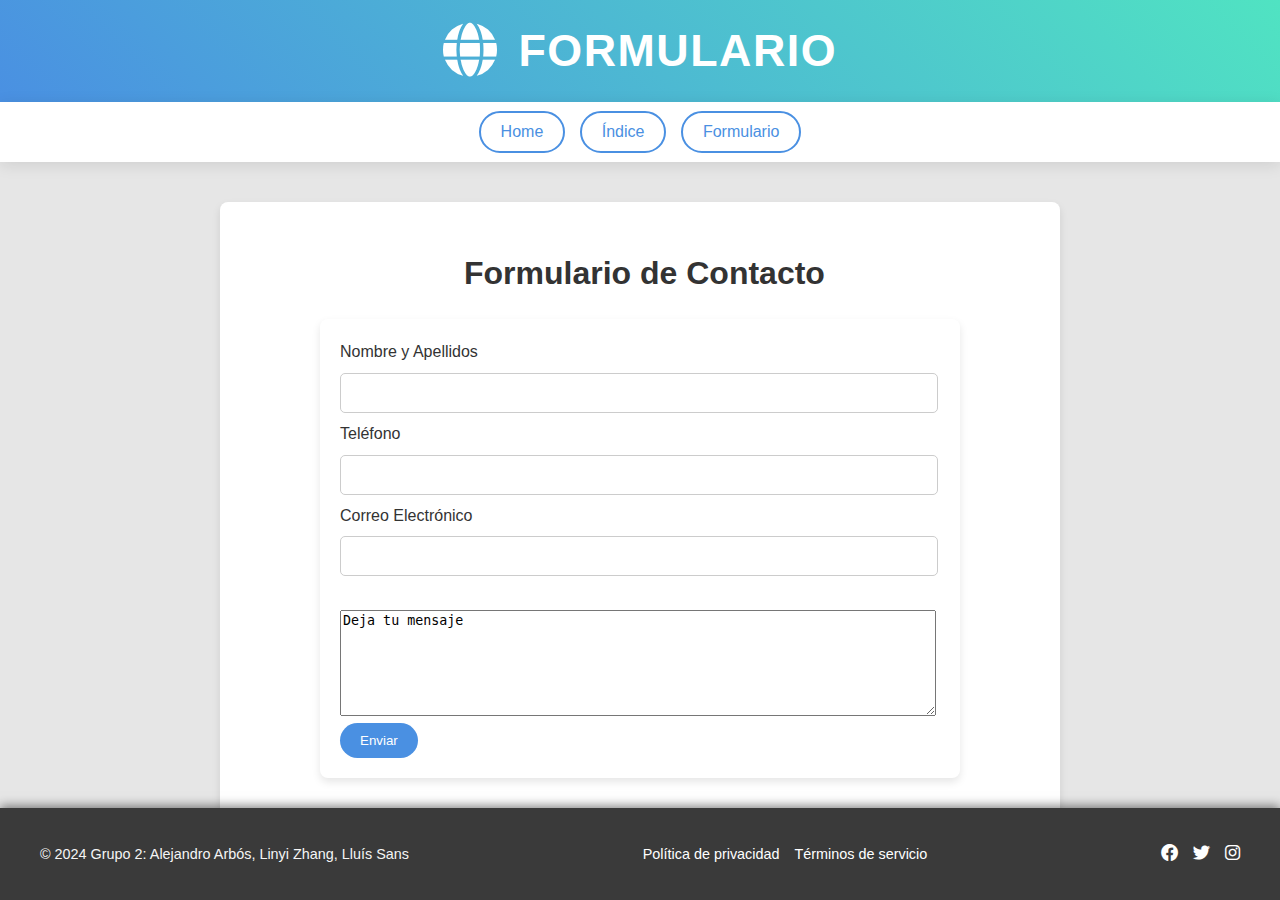
==== formulario.html @ 5108e785 "Update" ====
<!DOCTYPE html>
<html lang="es">
   <head>
       <meta charset="UTF-8">
       <meta name="viewport" content="width=device-width, initial-scale=1.0">
       <title>TA04</title>
       <link rel="stylesheet" href="css/style_formulario.css"> 
       <script src="scripts/script_formulario"></script>
       <link href="https://fonts.googleapis.com/css2?family=Merriweather:wght@400;700&display=swap" rel="stylesheet">
       <link rel="stylesheet" href="https://cdnjs.cloudflare.com/ajax/libs/font-awesome/6.0.0-beta3/css/all.min.css">
   </head>

   <body>
       <header>
        <h1><i class="fas fa-globe"></i>FORMULARIO</h1>
        </header>
  
        <nav>
           <div class="nav-buttons">
            <a href="index.html">
                <button>Home</button></a>
            <a href="indice.html">
                <button>Índice</button></a>
            <a href="formulario.html">
                <button>Formulario</button>
            </a>
           </div>
        </nav>
     
        <main>
            <section class="form-section">
                <h2>Formulario de Contacto</h2>
                <!-- Aquí se cambia el método del formulario y se agrega el onsubmit -->
                <form method="post" onsubmit="validarFormulario(event)">
                    <label for="name">Nombre y Apellidos</label><br>
                    <input type="text" id="name" name="name" required><br>
     
                    <label for="tel">Teléfono</label><br>
                    <input type="tel" id="tel" name="tel" pattern="[0-9]{9}" required><br>
     
                    <label for="mail">Correo Electrónico</label><br>
                    <input type="email" id="mail" name="mail" required><br>
                    <span id="errorCorreo" style="color: red;"></span><br>

                    <textarea name="message" style="width: 590px; height: 100px;">Deja tu mensaje</textarea>
     
                    <input type="submit" value="Enviar">
                </form>
                
            </section>
        </main>
     
        <footer>
            <p>© 2024 Grupo 2: Alejandro Arbós, Linyi Zhang, Lluís Sans</p>
            <div class="footer-links">
                <a href="politica.html">Política de privacidad</a>
                <a href="terminos.html">Términos de servicio</a>
            </div>
            <div class="footer-socials">
                <a href="#"><i class="fab fa-facebook"></i></a>
                <a href="#"><i class="fab fa-twitter"></i></a>
                <a href="#"><i class="fab fa-instagram"></i></a>
            </div>        
        </footer>
     </body>
</html>
---- css/style_formulario.css ----
/* Estilos globales */
html, body {
    height: 100%;
    margin: 0;
    padding: 0;
    font-family: 'Poppins', sans-serif;
    line-height: 1.6;
    background-color: #e6e6e6;
    color: #333;
    display: flex;
    flex-direction: column;
    overflow: hidden;
}

/* Header */
header {
    background: linear-gradient(45deg, #4A90E2, #50E3C2);
    color: white;
    text-align: center;
    padding: 15px 0;
    display: flex;
    justify-content: center;
    align-items: center;
    flex-shrink: 0;
    box-shadow: 0 4px 10px rgba(0, 0, 0, 0.1);
}

header h1 {
    margin: 0;
    font-size: 2.8em;
    font-weight: 700;
    letter-spacing: 1.5px;
    display: flex;
    align-items: center;
    gap: 10px;
}

header h1 i {
    margin-right: 10px;
    color: #ffffff;
    font-size: 1.2em;
}

/* Navegación */
nav {
    background-color: #ffffff;
    display: flex;
    justify-content: center;
    align-items: center;
    box-shadow: 0 3px 15px rgba(0, 0, 0, 0.1);
    height: 60px;
    min-height: 60px;
    padding: 0 10px;
    position: sticky;
    top: 0;
    z-index: 1000;
}

.nav-buttons button {
    padding: 10px 20px;
    background-color: transparent;
    color: #4A90E2;
    border: 2px solid #4A90E2;
    border-radius: 25px;
    font-size: 1em;
    transition: all 0.3s ease;
    margin: 0 5px;
    flex: 1;
    cursor: pointer;
}

.nav-buttons button:hover {
    background-color: #4A90E2;
    color: white;
    transform: translateY(-2px) scale(1.05); /* Aumenta el tamaño al pasar el ratón */
}

.nav-buttons button:active {
    transform: translateY(1px); /* Efecto de botón presionado */
}

/* Main */
main {
    display: flex;
    flex-grow: 1;
    padding: 20px;
    box-sizing: border-box;
    gap: 20px;
    flex-direction: column;
    align-items: center;
    justify-content: space-between; 
    overflow: hidden;
}

/* Sección de "Sobre nosotros" */
.form-section {
    padding: 20px;
    margin: 20px 0;
    background-color: #ffffff;
    border-radius: 8px;
    box-shadow: 0 4px 8px rgba(0, 0, 0, 0.1);
    width: 100%;
    max-width: 800px;
}

.form-section h2 {
    font-size: 2em;
    margin-bottom: 15px;
    margin-left: 28%;
    color: #333;
}

.p {
    font-size: 1.1em;
    color: #555;
    line-height: 1.6;
}

/* Formularios */
form {
    background-color: #ffffff;
    padding: 20px;
    border-radius: 8px;
    box-shadow: 0 4px 8px rgba(0, 0, 0, 0.1);
    width: 100%;
    max-width: 600px;
    margin: 20px auto;
}

input[type="text"], input[type="tel"], input[type="email"] {
    width: 96%;
    padding: 10px;
    margin: 8px 0;
    border-radius: 5px;
    border: 1px solid #ccc;
    font-size: 1em;
    transition: border 0.3s ease;
}

input[type="text"]:focus, input[type="tel"]:focus, input[type="email"]:focus {
    border-color: #4A90E2;
}

input[type="submit"] {
    padding: 10px 20px;
    background-color: #4A90E2;
    color: white;
    border: none;
    border-radius: 25px;
    cursor: pointer;
    transition: background-color 0.3s ease;
}

input[type="submit"]:hover {
    background-color: #50E3C2;
}

/* Footer */
footer {
    background-color: #3a3a3a;
    color: #f5f5f5;
    display: flex;
    justify-content: space-between;
    align-items: center;
    padding: 20px 40px;
    font-size: 0.9em;
    box-shadow: 0 -2px 10px rgba(0, 0, 0, 0.5);
    flex-wrap: wrap;
}

footer a {
    color: white;
    text-decoration: none;
}

.footer-links, .footer-socials {
    display: flex;
    gap: 15px;
    flex-wrap: wrap;
}

.footer-socials a {
    color: #ffffff;
    text-decoration: none;
    font-size: 1.2em;
    transition: color 0.3s;
}

.footer-socials a:hover {
    color: #04AA6D;
}

.footer-links a {
    color: #ffffff;
    text-decoration: none;
    font-size: 1em;
    transition: color 0.3s;
}

.footer-links a:hover {
    color: #04AA6D;
}

/* Media Queries */

/* Para tabletas */
@media (max-width: 768px) {
    header h1 {
        font-size: 2em;
    }

    .nav-buttons button {
        font-size: 0.9em;
        padding: 8px 15px;
    }

    main {
        flex-direction: column;
        align-items: center;
    }

    .about, .form-section {
        width: 90%;
        margin: 10px 0;
    }
}

/* Para teléfonos móviles */
@media (max-width: 480px) {
    header h1 {
        font-size: 1.5em;
    }

    .nav-buttons button {
        font-size: 0.8em;
        padding: 6px 10px;
        margin: 5px;
    }

    .about, .form-section {
        padding: 15px;
        font-size: 0.9em;
    }

    footer {
        flex-direction: column;
        text-align: center;
    }

    .footer-links, .footer-socials {
        flex-direction: column;
        gap: 10px;
    }
}
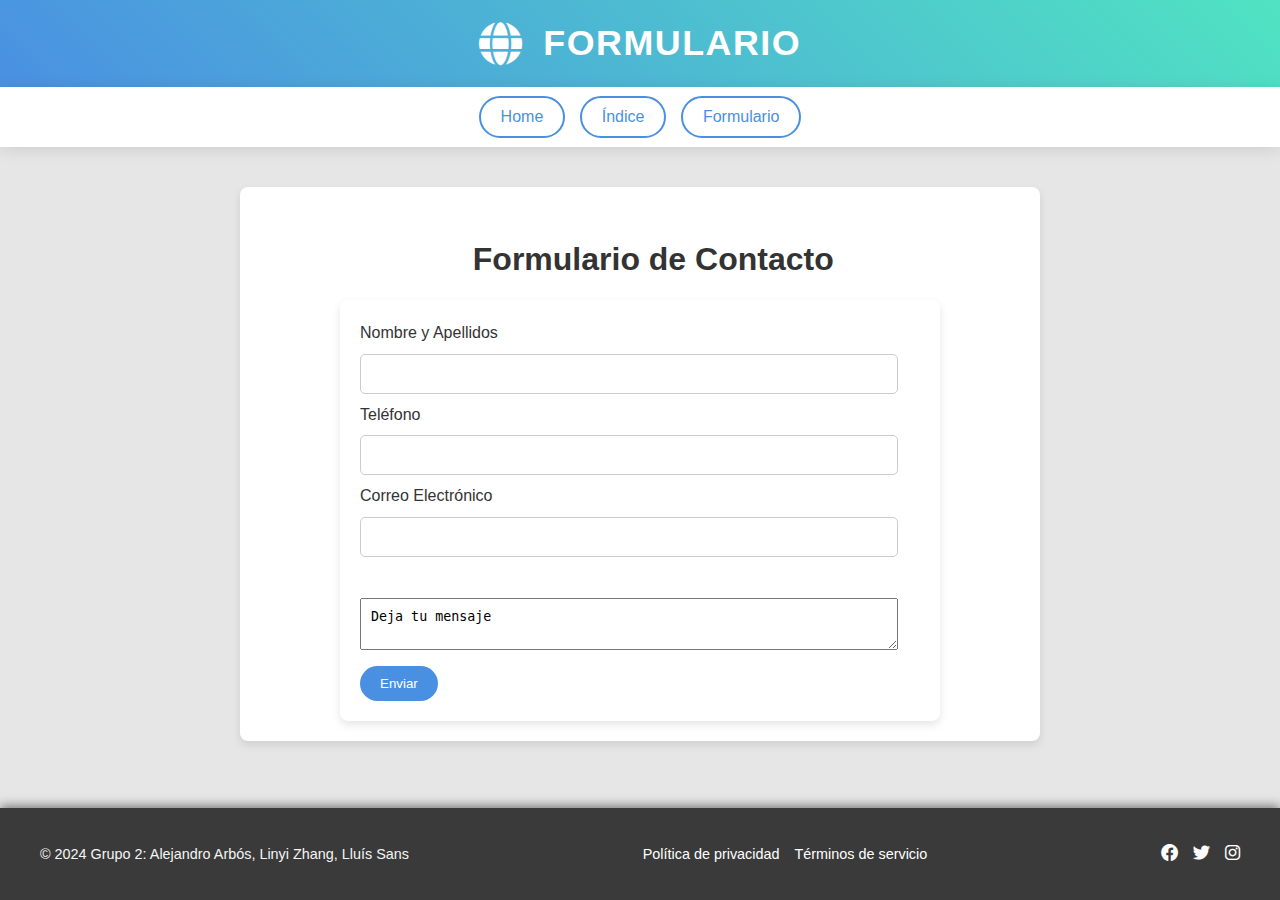
==== commit a540410c: "forms" ====
--- a/formulario.html
+++ b/formulario.html
@@ -42,7 +42,7 @@
                     <input type="email" id="mail" name="mail" required><br>
                     <span id="errorCorreo" style="color: red;"></span><br>
 
-                    <textarea name="message" style="width: 590px; height: 100px;">Deja tu mensaje</textarea>
+                    <textarea name="message" style="width: 96%; padding: 10px; margin: 8px 0;">Deja tu mensaje</textarea>
      
                     <input type="submit" value="Enviar">
                 </form>
--- a/css/style_formulario.css
+++ b/css/style_formulario.css
@@ -1,4 +1,10 @@
 /* Estilos globales */
+*,
+*::before,
+*::after {
+    box-sizing: border-box; /* Asegura que padding y border no afecten el tamaño */
+}
+
 html, body {
     height: 100%;
     margin: 0;
@@ -9,7 +15,6 @@
     color: #333;
     display: flex;
     flex-direction: column;
-    overflow: hidden;
 }
 
 /* Header */
@@ -27,11 +32,12 @@
 
 header h1 {
     margin: 0;
-    font-size: 2.8em;
+    font-size: 2.8vw; /* Usar unidades relativas al ancho de la pantalla */
     font-weight: 700;
     letter-spacing: 1.5px;
     display: flex;
     align-items: center;
+    justify-content: center; /* Centra el contenido del h1 */
     gap: 10px;
 }
 
@@ -49,7 +55,6 @@
     align-items: center;
     box-shadow: 0 3px 15px rgba(0, 0, 0, 0.1);
     height: 60px;
-    min-height: 60px;
     padding: 0 10px;
     position: sticky;
     top: 0;
@@ -65,8 +70,8 @@
     font-size: 1em;
     transition: all 0.3s ease;
     margin: 0 5px;
+    cursor: pointer;
     flex: 1;
-    cursor: pointer;
 }
 
 .nav-buttons button:hover {
@@ -88,8 +93,7 @@
     gap: 20px;
     flex-direction: column;
     align-items: center;
-    justify-content: space-between; 
-    overflow: hidden;
+    justify-content: space-between;
 }
 
 /* Sección de "Sobre nosotros" */
@@ -124,7 +128,7 @@
     box-shadow: 0 4px 8px rgba(0, 0, 0, 0.1);
     width: 100%;
     max-width: 600px;
-    margin: 20px auto;
+    margin: auto;
 }
 
 input[type="text"], input[type="tel"], input[type="email"] {
@@ -139,6 +143,7 @@
 
 input[type="text"]:focus, input[type="tel"]:focus, input[type="email"]:focus {
     border-color: #4A90E2;
+    
 }
 
 input[type="submit"] {
@@ -166,6 +171,7 @@
     font-size: 0.9em;
     box-shadow: 0 -2px 10px rgba(0, 0, 0, 0.5);
     flex-wrap: wrap;
+    text-align: left; /* Alineación a la izquierda por defecto */
 }
 
 footer a {
@@ -219,9 +225,13 @@
         align-items: center;
     }
 
-    .about, .form-section {
+    .form-section {
+        width: 90%; /* Reduce el ancho en dispositivos más pequeños */
+        margin: 10px 0;
+    }
+
+    .about {
         width: 90%;
-        margin: 10px 0;
     }
 }
 
@@ -237,7 +247,7 @@
         margin: 5px;
     }
 
-    .about, .form-section {
+    .form-section {
         padding: 15px;
         font-size: 0.9em;
     }
